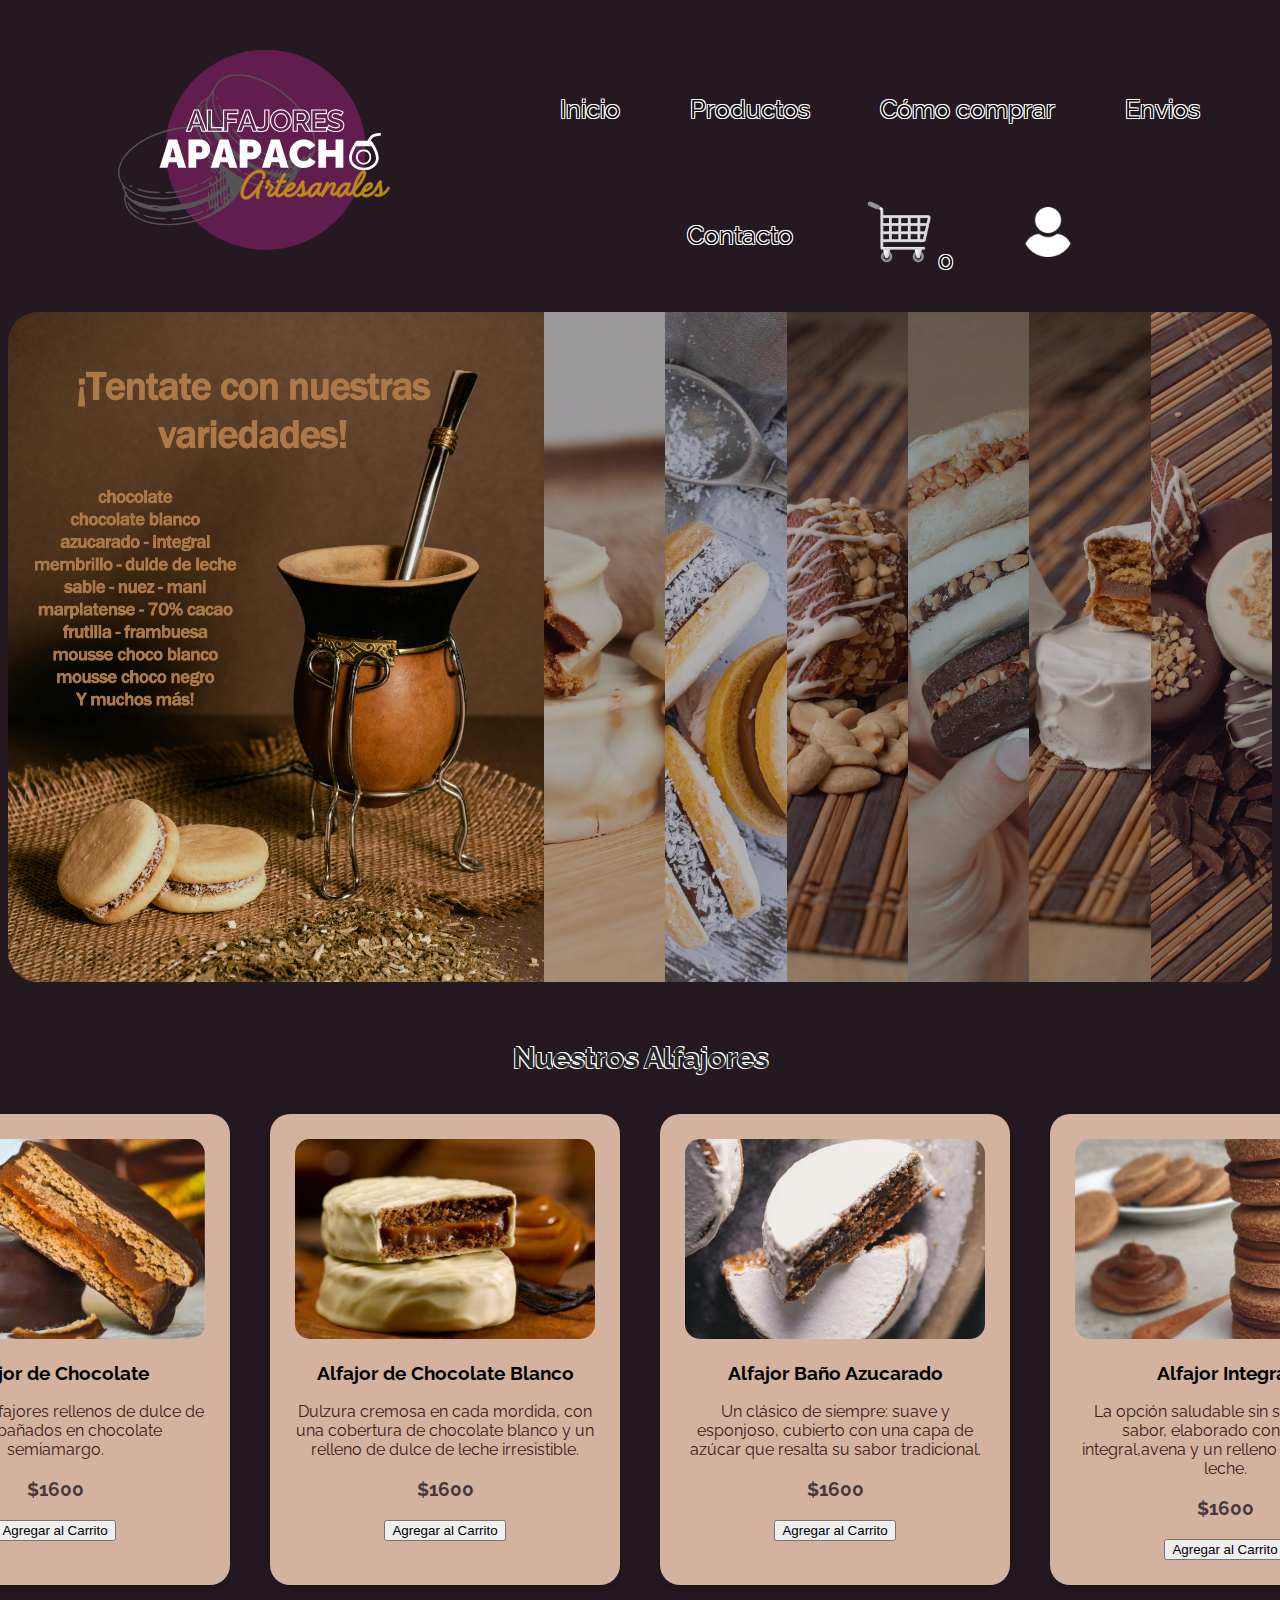
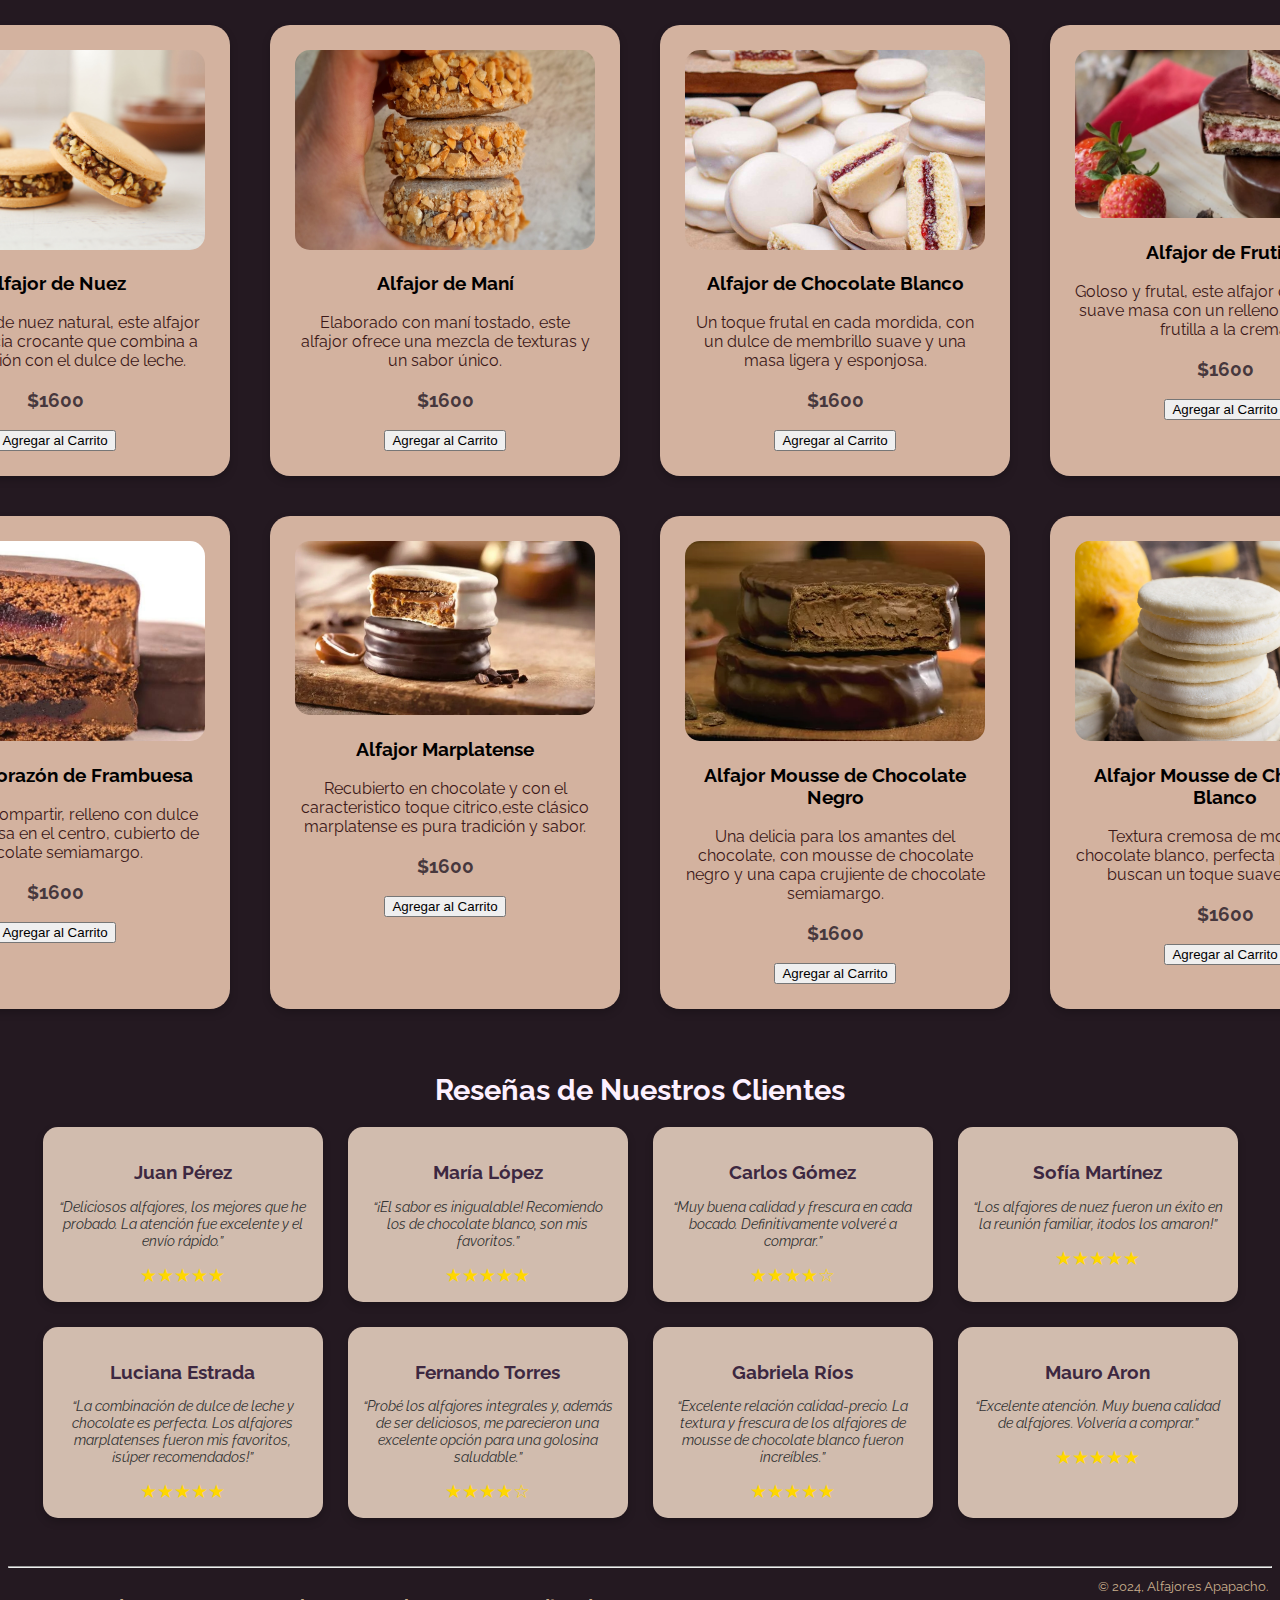
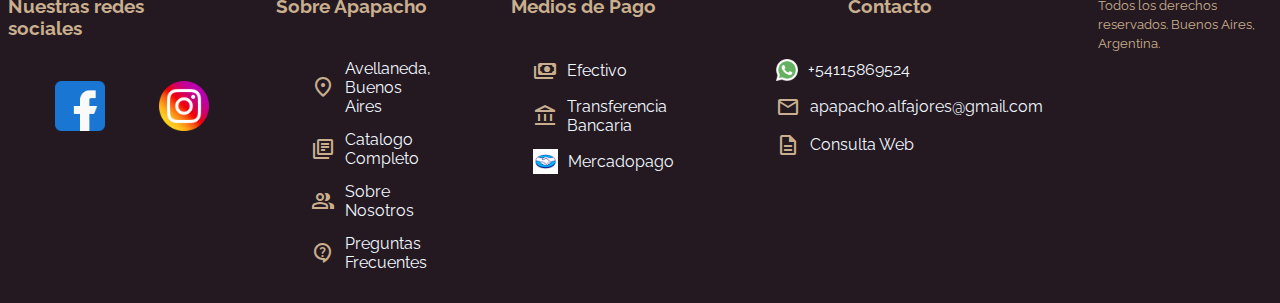
==== index.html @ 80bc8061 "Actualizacion" ====
<!DOCTYPE html>
<html lang="es">
<head>
    <meta charset="UTF-8">
    <meta name="viewport" content="width=device-width, initial-scale=1.0">
    <link rel="stylesheet" href="./CSS/style.css">
    <link rel="icon" type="image/x-icon" href="/img/apapachoIcon.png">
    <link href="https://fonts.googleapis.com/css2?family=Material+Symbols+Outlined" rel="stylesheet" />    <title>Alfajores Apapacho</title>
</head>
<body>

    <header class="header">
        <a class="logo" href="#"><img src="./img/apapacho.svg" alt=""> </a>
        <div class="menu_container">
            <nav class="navbar">
                <ul class="menu_navbar">
                    <li><a href="./index.html">Inicio</a></li>
                    <li><a href="./Productos.html">Productos</a></li>
                    <li><a href="./ComoComprar.html">Cómo comprar</a></li>
                    <li><a href="./Envios.html">Envios</a></li>
                    <li><a href="./Contacto.html">Contacto</a></li>
                    <li><a class="carrito-img" href="./Carrito.html"><img src="./img/carrito-de-compras-de-diseno-a-cuadros.png" alt="Carrito de Compras"><span id="carrito-count">0</span></a></li>
                    <li><a  class="user-img" href="./Carrito.html"><img src="./img/usuario.png" alt="Inicie Sesion o Registrese"></a></li>  
                </ul>
            </nav>
        </div>

    </header>


    <section class="carrousel">
            <img src="./img/mate.jpg" alt="" class="static-img">
        <div class="carruselExpress">
            <img src="./img/carrusel/1.jpg" alt="" />
            <img src="./img/carrusel/3.jpg" alt="" />
            <img src="./img/carrusel/5.jpg" alt="" />
            <img src="./img/carrusel/2.webp" alt="" />
            <img src="./img/carrusel/4.jpg" alt="" />
            <img src="./img/carrusel/6.jpg" alt="" class="img-final"/>
          </div>

    </section>

    <section id="sectionalfajores">
        <h2 class="titulo-alfajores">Nuestros Alfajores</h2>
        <div class="alfa-container">
          <div class="alfa-card">
            <img src="img/alfajores/negro.jpg" alt="Alfajor de chocolate" class="alfa-img">
            <h3 class="alfa-nombre">Alfajor de Chocolate</h3>
            <p class="alfa-description">Deliciosos alfajores rellenos de dulce de leche, bañados en chocolate semiamargo.</p>
            <p class="alfa-precio">$1600</p>
            <button data-id="1" class="agregar-carrito">Agregar al Carrito</button>
          </div>
          <div class="alfa-card">
            <img src="img/alfajores/chocoblanco.jpg" alt="Alfajor de chocolate blanco" class="alfa-img">
            <h3 class="alfa-nombre">Alfajor de Chocolate Blanco</h3>
            <p class="alfa-description">Dulzura cremosa en cada mordida, con una cobertura de chocolate blanco y un relleno de dulce de leche irresistible.</p>
            <p class="alfa-precio">$1600</p>
            <button data-id="2"class="agregar-carrito">Agregar al Carrito</button>
          </div>
          <div class="alfa-card">
            <img src="img/alfajores/azucarado.webp" alt="Alfajor azucarado" class="alfa-img">
            <h3 class="alfa-nombre">Alfajor Baño Azucarado</h3>
            <p class="alfa-description">Un clásico de siempre: suave y esponjoso, cubierto con una capa de azúcar que resalta su sabor tradicional.</p>
            <p class="alfa-precio">$1600</p>
            <button class="agregar-carrito" data-id="3">Agregar al Carrito</button>
          </div>
          <div class="alfa-card">
            <img src="img/alfajores/integral.jpg" alt="Alfajor integral" class="alfa-img">
            <h3 class="alfa-nombre">Alfajor Integral</h3>
            <p class="alfa-description">La opción saludable sin sacrificar el sabor, elaborado con harina integral,avena y un relleno de dulce de leche.</p>
            <p class="alfa-precio">$1600</p>
            <button class="agregar-carrito" data-id="4">Agregar al Carrito</button>
          </div>
          <div class="alfa-card">
            <img src="img/alfajores/nuez.jpg" alt="Alfajor de Nuez" class="alfa-img">
            <h3 class="alfa-nombre">Alfajor de Nuez</h3>
            <p class="alfa-description">Con trozos de nuez natural, este alfajor es una delicia crocante que combina a la perfección con el dulce de leche.</p>
            <p class="alfa-precio">$1600</p>
            <button class="agregar-carrito" data-id="5">Agregar al Carrito</button>
          </div>
          <div class="alfa-card">
            <img src="img/alfajores/mani.jpg" alt="Alfajor de Maní" class="alfa-img">
            <h3 class="alfa-nombre">Alfajor de Maní</h3>
            <p class="alfa-description">Elaborado con maní tostado, este alfajor ofrece una mezcla de texturas y un sabor único.</p>
            <p class="alfa-precio">$1600</p>
            <button class="agregar-carrito" data-id="6">Agregar al Carrito</button>
          </div>
          <div class="alfa-card">
            <img src="img/alfajores/membrillo.jpg" alt="Alfajor de membrillo" class="alfa-img">
            <h3 class="alfa-nombre">Alfajor de Chocolate Blanco</h3>
            <p class="alfa-description">Un toque frutal en cada mordida, con un dulce de membrillo suave y una masa ligera y esponjosa.</p>
            <p class="alfa-precio">$1600</p>
            <button class="agregar-carrito" data-id="7">Agregar al Carrito</button>
          </div>
          <div class="alfa-card">
            <img src="img/alfajores/frutilla.webp" alt="Alfajor de Frutilla" class="alfa-img">
            <h3 class="alfa-nombre">Alfajor de Frutilla</h3>
            <p class="alfa-description">Goloso y frutal, este alfajor combina una suave masa con un relleno de dulce de frutilla a la crema.</p>
            <p class="alfa-precio">$1600</p>
            <button class="agregar-carrito" data-id="8">Agregar al Carrito</button>
          </div>
          <div class="alfa-card">
            <img src="img/alfajores/frambuesa.jpg" alt="Alfajor de frambuesa" class="alfa-img">
            <h3 class="alfa-nombre">Alfajor Corazón de Frambuesa</h3>
            <p class="alfa-description">Ideal para compartir, relleno con dulce de frambuesa en el centro, cubierto de chocolate semiamargo.</p>
            <p class="alfa-precio">$1600</p>
            <button class="agregar-carrito" data-id="9">Agregar al Carrito</button>
          </div>
          <div class="alfa-card">
            <img src="img/alfajores/marplatense.webp" alt="Alfajor marplatense" class="alfa-img">
            <h3 class="alfa-nombre">Alfajor Marplatense</h3>
            <p class="alfa-description">Recubierto en chocolate y con el caracteristico toque citrico,este clásico marplatense es pura tradición y sabor.</p>
            <p class="alfa-precio">$1600</p>
            <button class="agregar-carrito" data-id="10">Agregar al Carrito</button>
          </div>
          <div class="alfa-card">
            <img src="img/alfajores/moussechoco.webp" alt="Alfajor de Mousse de Chocolate Negro" class="alfa-img">
            <h3 class="alfa-nombre">Alfajor Mousse de Chocolate Negro</h3>
            <p class="alfa-description">Una delicia para los amantes del chocolate, con mousse de chocolate negro y una capa crujiente de chocolate semiamargo.</p>
            <p class="alfa-precio">$1600</p>
            <button class="agregar-carrito" data-id="11">Agregar al Carrito</button>
          </div>
          <div class="alfa-card">
            <img src="img/alfajores/moussechocoB.jpg" alt="Alfajor de Mousse de Chocolate Blanco" class="alfa-img">
            <h3 class="alfa-nombre">Alfajor Mousse de Chocolate Blanco</h3>
            <p class="alfa-description">Textura cremosa de mousse de chocolate blanco, perfecta para quienes buscan un toque suave y dulce.</p>
            <p class="alfa-precio">$1600</p>
            <button class="agregar-carrito" data-id="12">Agregar al Carrito</button>
          </div>
        </div>
        
    </section>

    <section id="resenas">
        <h2>Reseñas de Nuestros Clientes</h2>
        <div class="resenas-grid">
          <div class="resenas-card">
            <h3>Juan Pérez</h3>
            <p>“Deliciosos alfajores, los mejores que he probado. La atención fue excelente y el envío rápido.”</p>
            <div class="rating">★★★★★</div>
          </div>
          <div class="resenas-card">
            <h3>María López</h3>
            <p>“¡El sabor es inigualable! Recomiendo los de chocolate blanco, son mis favoritos.”</p>
            <div class="rating">★★★★★</div>
          </div>
          <div class="resenas-card">
            <h3>Carlos Gómez</h3>
            <p>“Muy buena calidad y frescura en cada bocado. Definitivamente volveré a comprar.”</p>
            <div class="rating">★★★★☆</div>
          </div>
          <div class="resenas-card">
            <h3>Sofía Martínez</h3>
            <p>“Los alfajores de nuez fueron un éxito en la reunión familiar, ¡todos los amaron!”</p>
            <div class="rating">★★★★★</div>
          </div>
          <div class="resenas-card">
            <h3>Luciana Estrada</h3>
            <p>“La combinación de dulce de leche y chocolate es perfecta. Los alfajores marplatenses fueron mis favoritos, ¡súper recomendados!”</p>
            <div class="rating">★★★★★</div>
          </div>
          <div class="resenas-card">
            <h3>Fernando Torres</h3>
            <p>“Probé los alfajores integrales y, además de ser deliciosos, me parecieron una excelente opción para una golosina saludable.”</p>
            <div class="rating">★★★★☆</div>
          </div>
          <div class="resenas-card">
            <h3>Gabriela Ríos</h3>
            <p>“Excelente relación calidad-precio. La textura y frescura de los alfajores de mousse de chocolate blanco fueron increíbles.”</p>
            <div class="rating">★★★★★</div>
          </div>
          <div class="resenas-card">
            <h3>Mauro Aron</h3>
            <p>“Excelente atención. Muy buena calidad de alfajores. Volvería a comprar.”</p>
            <div class="rating">★★★★★</div>
          </div>
        </div>

    </section>

   

    <hr>

    <footer class="footer">
        <div class="social_footer">
        <h3>Nuestras redes sociales</h3>
        <ul>
          <li><a href="https://www.facebook.com/" target="_blank"><img src="img/footer/facebook.png" alt="Facebook"></a></li>
          <li><a href="https://www.instagram.com/" target="_blank"><img src="img/footer/social.png" alt="Instagram"></a></li>
        </ul>
    </div>
    
    <div class="info_footer">
        <h3>Sobre Apapacho</h3>
        <ul>
            <li><span class="material-symbols-outlined">
                location_on
                </span><a href="#">Avellaneda, Buenos Aires</a></li>
            <li><span class="material-symbols-outlined">
                library_books
                </span><a href="#">Catalogo Completo</a></li>
            <li><span class="material-symbols-outlined">
                group
                </span><a href="#">Sobre Nosotros</a></li>
            <li><span class="material-symbols-outlined">
                contact_support
                </span><a href="#">Preguntas Frecuentes</a></li>
          </ul>
    </div>
        
    <div class="pagos_footer">
        <h3>Medios de Pago</h3>
        <ul>
            <li><span class="material-symbols-outlined">
                payments
                </span><a href="#">Efectivo</a></li>
            <li><span class="material-symbols-outlined">
                account_balance
                </span><a href="#">Transferencia Bancaria</a></li>
            <li><img src="./img/footer/MP.webp" alt=""><a href="#">Mercadopago</a></li>
          </ul>
    </div>
    <div class="contacto_footer">
        <h3>Contacto</h3>
        <ul>
            <li><img src="./img/footer/whatsapp.png" alt=""><a href="#">+54115869524</a></li>
            <li><span class="material-symbols-outlined">
                mail
                </span><a href="#">apapacho.alfajores@gmail.com</a></li>
            <li><span class="material-symbols-outlined">
                description
                </span><a href="#">Consulta Web</a></li>
          </ul>
    </div>
    <div>
        <small>© 2024, Alfajores Apapacho. Todos los derechos reservados. Buenos Aires, Argentina.</small>
    </div>

    </footer>
    <script src="js/carrito.js"></script>

    <script>
      // Obtiene los botones "Agregar al Carrito"
      const botonesAgregarCarrito = document.querySelectorAll('.agregar-carrito');
  
      botonesAgregarCarrito.forEach(boton => {
          boton.addEventListener('click', (evento) => {
              // Obtener el ID del producto (usando el data-id del botón)
              const idProducto = evento.target.getAttribute('data-id');
              const nombreProducto = evento.target.closest('.alfa-card').querySelector('.alfa-nombre').textContent;
              const precioProducto = evento.target.closest('.alfa-card').querySelector('.alfa-precio').textContent;
  
              // Crear el objeto del producto
              const producto = {
                  id: idProducto,
                  nombre: nombreProducto,
                  precio: precioProducto
              };
  
              // Obtener el carrito del localStorage (si existe)
              let carrito = JSON.parse(localStorage.getItem('carrito')) || [];
  
              // Verificar si el producto ya está en el carrito
              const productoExistente = carrito.find(item => item.id === idProducto);
  
              if (productoExistente) {
                  // Si ya está, solo aumentamos la cantidad
                  productoExistente.cantidad += 1;
              } else {
                  // Si no está, agregamos el producto al carrito
                  producto.cantidad = 1;
                  carrito.push(producto);
              }
  
              // Guardamos el carrito actualizado en el localStorage
              localStorage.setItem('carrito', JSON.stringify(carrito));
  
              // Puedes mostrar un mensaje de confirmación si lo deseas
              alert('Producto agregado al carrito');
          });
      });
  </script>


</body>
</html>
---- CSS/style.css ----
@import url("https://fonts.googleapis.com/css2?family=Raleway:ital,wght@0,100..900;1,100..900&display=swap");

* {
  text-decoration: none; /*elimina el subrayado en los elementos de las listas*/
  list-style-type: none; /*elimina los puntitos de la lista*/
}

body {
  padding: 20px, 40px, 20px, 40px;
  font-family: "Raleway", sans-serif;
  background-color: rgb(36, 25, 33);
}

/**********************************************/
/*********************ESTILOS HEADER***************/
.header {
  display: inline-flex;
  flex-direction: row;
}
.header div nav ul {
  justify-content: center; /* Espacio igual entre los elementos del header */
  align-items: center;
  display: flex;
  gap: 70px;
  padding-top: 70px;
  padding-left: 80px;
  flex-wrap: wrap;
}

.header div nav ul li {
  list-style-type: none; /*elimina los puntitos de la lista*/
}
.header div nav ul li a {
  color: black;
  font-size: 25px;
  text-decoration: none; /* Elimina el subrayado */
  text-shadow: 1px 1px 0 white,
    /* 2px a la derecha, 2px hacia abajo, sin difuminado, color blanco */ -1px -1px
      0 white,
    /* 2px a la izquierda, 2px hacia arriba, sin difuminado, color blanco */ 1px -1px
      0 white,
    /* 2px a la derecha, 2px hacia arriba, sin difuminado, color blanco */ -1px 1px
      0 white; /* 2px a la izquierda, 2px hacia abajo, sin difuminado, color blanco */
}

.carrito-img img {
  /*icono de carrito de compras*/
  width: 75px;
}

.user-img img {
  width: 50px;
}

.logo img {
  width: 300px;
  padding-left: 100px;
}

.carrousel {
  display: flex;
  justify-content: center;
  align-items: center;
}

/**********************************************/
/*********CARRUSEL DE IMAGENES PRINCIPAL*************/
.static-img {
  width: 536px; /* Para controlar el ancho de la imagen*/
  border-radius: 30px 0px 0px 30px;
}

.carruselExpress {
  /* carrusel de imagenes de alfajores*/
  display: flex;
  width: 1000px;
  height: 670px;
}

.carruselExpress img {
  width: 0;
  flex-grow: 1;
  object-fit: cover;
  opacity: 0.7;
  transition: 0.8s ease;
}
.img-final{
  border-radius: 0px 30px 30px 0px;
}
.carruselExpress img:hover {
  /*cuando se apoya con el curso encima*/
  cursor: crosshair;
  width: 300px;
  opacity: 1;
  filter: contrast(110%);
}

/**********************************************/
/***********ESTILOS SECCION ALFAJORES***************/
#sectionalfajores {
  display: flex;
  flex-direction: column;
  align-items: center; /* Centra verticalmente */
  justify-content: center; /* Centra horizontalmente */
}
.alfa-container {
  display: flex;
  flex-wrap: wrap;
  width: 1800px;
  gap: 40px;
  justify-content: center; /* Centra las tarjetas */
}
.alfa-card {
  background-color: rgb(211, 178, 159);
  border-radius: 20px;
  width: 300px; /* Tamaño de las tarjetas */
  box-shadow: 0 4px 8px rgba(0, 0, 0, 0.2);
  overflow: hidden;
  text-align: center;
  padding: 25px;
}
.alfa-img {
  width: 100%; /* Asegura que la imagen ocupe todo el ancho del contenedor */
  height: auto; /* Mantiene la relación de aspecto original */
  object-fit: cover; /* Asegura que la imagen se recorte si es necesario */
  border-radius: 15px; /* Opcional: redondea las esquinas de la imagen */
  max-height: 200px; /* Altura máxima de las imágenes */
}

.titulo-alfajores {
  font-size: 1.8rem;
  padding: 35px 0px 15px 0px;
  color: #000000dc;
  text-shadow: 1px 1px 0 rgba(255, 255, 255, 0.322),
    /* 2px a la derecha, 2px hacia abajo, sin difuminado, color blanco */ 1px -1px
      0 white,
    /* 2px a la izquierda, 2px hacia arriba, sin difuminado, color blanco */ 1px -1px
      0 white,
    /* 2px a la derecha, 2px hacia arriba, sin difuminado, color blanco */ -1px 1px
      0 white; /* 2px a la izquierda, 2px hacia abajo, sin difuminado, color blanco */
  text-align: center;
}

.alfa-description {
  font-size: 1rem;
  color: #3b1818;
  margin: 10px 0;
}

.alfa-precio {
  font-size: 1.2rem;
  color: #47383d;
  font-weight: bold;
}

/**********************************************/
/*******ESTILOS DE SECCION RESEÑAS************/


#resenas {
  padding: 40px 20px;
  text-align: center;
  border-radius: 30px;
}

#resenas h2 {
  font-size: 1.8rem;
  color: #fdf0ff;
  margin-bottom: 20px;
}

/* Grid para las tarjetas de reseñas */
.resenas-grid {
  display: grid;
  grid-template-columns: auto auto auto auto;
  gap: 25px;
  justify-content: center;
}

/* Estilos para cada tarjeta de reseña */
.resenas-card {
  background-color: #e9d3c1e0;
  border-radius: 15px;
  padding: 15px;
  width: 250px;
  box-shadow: 0 4px 8px rgba(0, 0, 0, 0.2);
  transition: transform 0.3s ease;
}

.resenas-card:hover {
  transform: scale(1.05);
}

.resenas-card h3 {
  color: #3d2841;
  font-size: 1.2rem;
  margin-bottom: 10px;
}

.resenas-card p {
  font-size: 0.9rem;
  color: #333;
  margin-bottom: 15px;
  font-style: italic;
}

/* Estilos para la calificación en estrellas */
.rating {
  font-size: 1.2rem;
  color: gold;
}


/***********************************************/
/**************ESTILOS DEL FOOTER**************/
.footer {
  color: rgb(201, 175, 142);
  display: flex;
  justify-content: center; /* Centra horizontalmente */
  align-content: space-between;
  gap: 3em;
}
.social_footer ul {
  display: flex;
  gap: 40px;
}
.social_footer img {
  width: 50px;
}

.contacto_footer img {
  width: 22px;
}
.pagos_footer img {
  width: 25px;
}
footer ul li {
  display: flex; /* Aplica Flexbox para alinear el icono y el texto en línea */
  align-items: center;
  gap: 10px;
  padding: 7px;
}
footer ul li a {
  color: aliceblue;
}
.social_footer,
.contacto_footer,
.pagos_footer,
.info_footer {
  display: flex; /* Aplica Flexbox para alinear el icono y el texto en línea */
  flex-direction: column;
  align-items: center;
}
small {
  margin-top: auto;
}

#carrito-section{
  background-color: rgb(255, 255, 255);
}

/**************AREA RESPONSIVE*****************/
/***********MEDIA QUERIES*********************/

/* Media query para tablets (pantallas medianas) */
@media (max-width: 1024px) {
  .alfa-container {
    width: 100%; /* Se adapta al ancho de pantalla */
    gap: 20px;
  }
  
  .alfa-card {
    width: 45%; /* Ajusta el tamaño de las tarjetas para que ocupen la mitad del ancho */
  }

  .resenas-grid {
    grid-template-columns: auto auto; /* Cambia de 4 a 2 columnas */
  }
}

/* Media query para teléfonos o tablets (pantallas pequeñas) */
@media (max-width: 768px) {
  .header div nav ul {
    flex-direction: column; /* Cambia el menú de horizontal a vertical */
    gap: 20px;
  }

  .alfa-container {
    flex-direction: column;
    width: 100%; /* Se adapta al ancho de pantalla */
  }
  
  .alfa-card {
    width: 80%; /* Cada tarjeta ocupa casi el ancho completo */
  }

  .resenas-grid {
    grid-template-columns: auto; /* Cambia de 2 columnas a 1 */
  }

  .footer {
    flex-direction: column;
    align-items: center; /* Centra los elementos en dispositivos móviles */
    gap: 1.5em;
  }
}
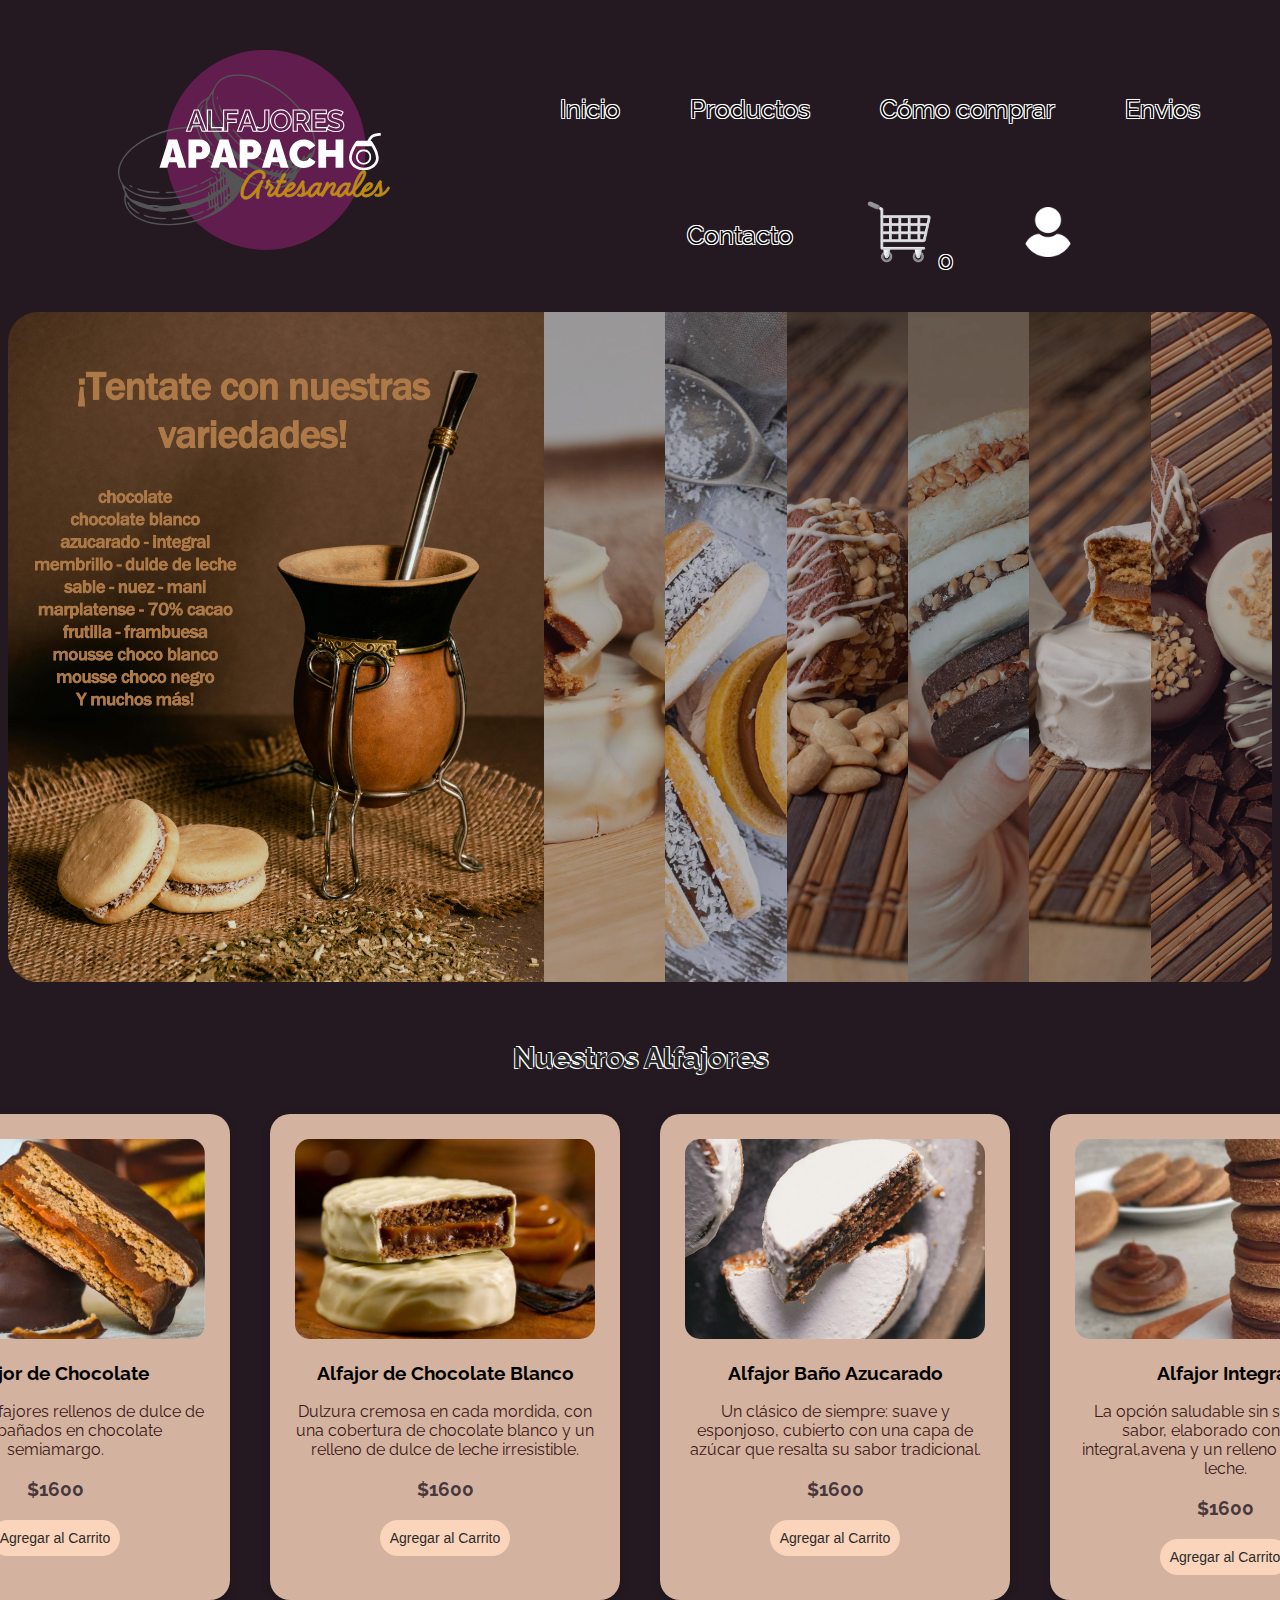
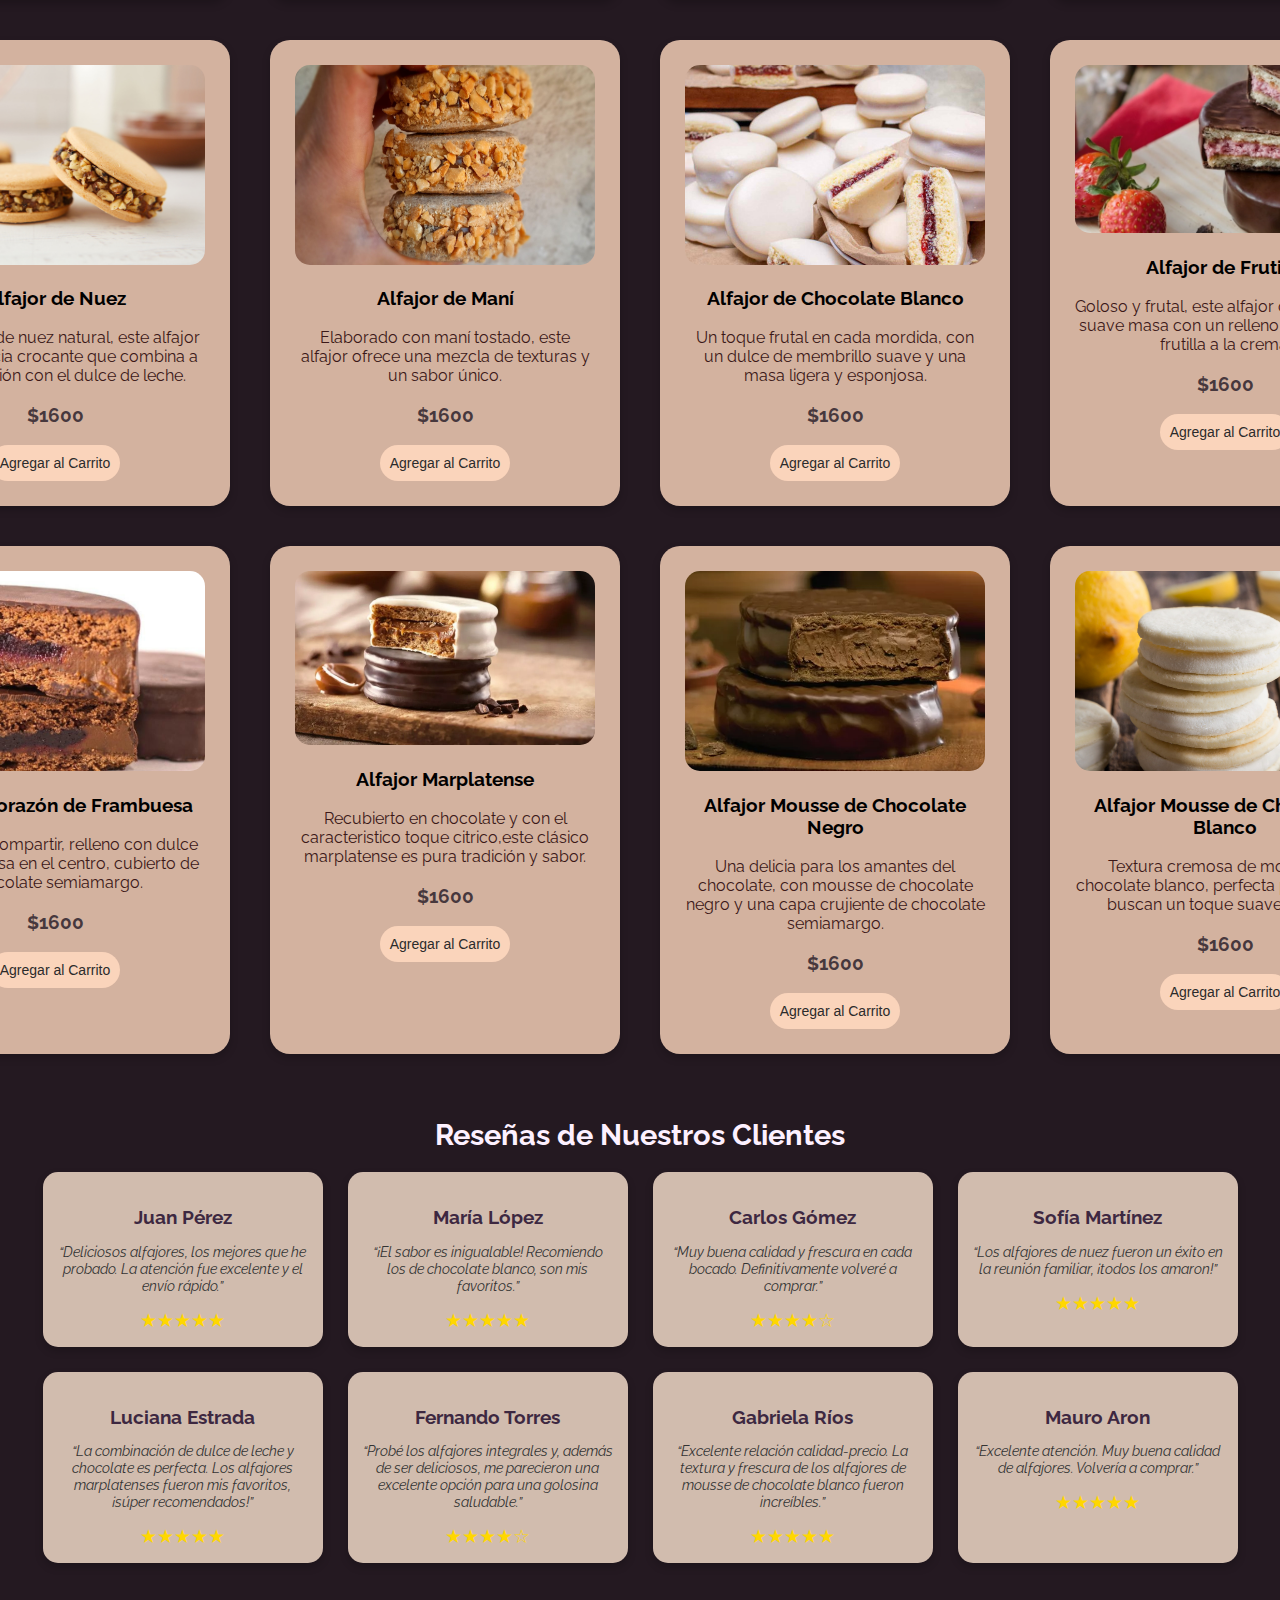
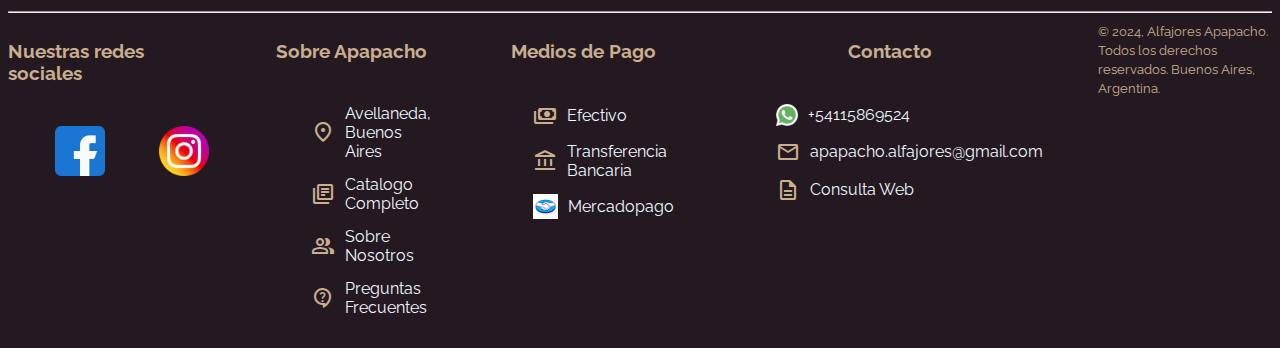
==== commit 692dd77a: "Actualizacion - Carrito.js e Index.js" ====
--- a/index.html
+++ b/index.html
@@ -239,49 +239,10 @@
     </div>
 
     </footer>
+    
     <script src="js/carrito.js"></script>
-
-    <script>
-      // Obtiene los botones "Agregar al Carrito"
-      const botonesAgregarCarrito = document.querySelectorAll('.agregar-carrito');
+    <script src="js/index.js"></script>
   
-      botonesAgregarCarrito.forEach(boton => {
-          boton.addEventListener('click', (evento) => {
-              // Obtener el ID del producto (usando el data-id del botón)
-              const idProducto = evento.target.getAttribute('data-id');
-              const nombreProducto = evento.target.closest('.alfa-card').querySelector('.alfa-nombre').textContent;
-              const precioProducto = evento.target.closest('.alfa-card').querySelector('.alfa-precio').textContent;
-  
-              // Crear el objeto del producto
-              const producto = {
-                  id: idProducto,
-                  nombre: nombreProducto,
-                  precio: precioProducto
-              };
-  
-              // Obtener el carrito del localStorage (si existe)
-              let carrito = JSON.parse(localStorage.getItem('carrito')) || [];
-  
-              // Verificar si el producto ya está en el carrito
-              const productoExistente = carrito.find(item => item.id === idProducto);
-  
-              if (productoExistente) {
-                  // Si ya está, solo aumentamos la cantidad
-                  productoExistente.cantidad += 1;
-              } else {
-                  // Si no está, agregamos el producto al carrito
-                  producto.cantidad = 1;
-                  carrito.push(producto);
-              }
-  
-              // Guardamos el carrito actualizado en el localStorage
-              localStorage.setItem('carrito', JSON.stringify(carrito));
-  
-              // Puedes mostrar un mensaje de confirmación si lo deseas
-              alert('Producto agregado al carrito');
-          });
-      });
-  </script>
 
 
 </body>
--- a/CSS/style.css
+++ b/CSS/style.css
@@ -125,6 +125,19 @@
   object-fit: cover; /* Asegura que la imagen se recorte si es necesario */
   border-radius: 15px; /* Opcional: redondea las esquinas de la imagen */
   max-height: 200px; /* Altura máxima de las imágenes */
+}
+.alfa-card button{
+  background-color: #fad4bb; /* Color de fondo */
+  color: rgb(43, 43, 43); /* Color del texto */
+  font-size: 14px; /* Tamaño del texto */
+  padding: 10px 10px; /* Espaciado interno */
+  border: none; /* Sin borde */
+  border-radius: 20px; /* Bordes redondeados */
+  cursor: pointer; /* Cambia el cursor al pasar sobre el botón */
+  transition: background-color 0.3s ease; /* Suaviza el cambio de color */
+}
+.alfa-card button:hover {
+  background-color: #eea676; /* Color al pasar el mouse */
 }
 
 .titulo-alfajores {
@@ -255,8 +268,56 @@
   margin-top: auto;
 }
 
-#carrito-section{
-  background-color: rgb(255, 255, 255);
+#carrito-section {
+  background-color: rgba(255, 255, 255, 0.185);
+  font-size: 20px;
+  font-family: Cambria, Cochin, Georgia, Times, 'Times New Roman', serif;
+  color: #fabbce;
+  text-align: center; /* Centra el texto dentro del contenedor */
+  padding: 10px; /* Agrega espacio alrededor del contenido */
+  margin: 0 auto; /* Centra horizontalmente si se usa con un ancho definido */
+  width: 60%; /* Ajusta el ancho del contenedor */
+  border-radius: 10px; /* Bordes redondeados */
+  box-shadow: 0 4px 8px rgba(0, 0, 0, 0.2); /* Agrega sombra al contenedor */
+}
+
+#carrito {
+  margin: 20px auto; /* Centra el div del carrito */
+  padding: 10px;
+  border: 2px solid #fabbce; /* Agrega un borde al contenedor del carrito */
+  border-radius: 8px;
+  background-color: rgba(255, 255, 255, 0.5); /* Fondo semitransparente */
+  display: inline-block; /* Ajusta el ancho al contenido */
+}
+
+#lista-carrito {
+  padding: 15px;
+  margin: 0;
+}
+#lista-carrito li {
+  display: flex;
+  align-items: center;
+  margin-bottom: 10px; /* Espacio entre los elementos */
+  padding: 15px; /* Espaciado interno */
+  border: 1px solid #fabbce; /* Borde alrededor de cada elemento */
+  border-radius: 5px; /* Bordes redondeados */
+  background-color: rgba(255, 255, 255, 0.8); /* Fondo más claro */
+  box-shadow: 0 2px 4px rgba(0, 0, 0, 0.1); /* Sombra sutil */
+}
+
+#carrito button {
+  background-color: #fabbce; /* Color de fondo */
+  color: white; /* Color del texto */
+  font-size: 14px; /* Tamaño del texto */
+  padding: 10px 10px; /* Espaciado interno */
+  border: none; /* Sin borde */
+  border-radius: 5px; /* Bordes redondeados */
+  cursor: pointer; /* Cambia el cursor al pasar sobre el botón */
+  transition: background-color 0.3s ease; /* Suaviza el cambio de color */
+}
+
+#carrito button:hover {
+  background-color: #fa9ab6; /* Color al pasar el mouse */
 }
 
 /**************AREA RESPONSIVE*****************/
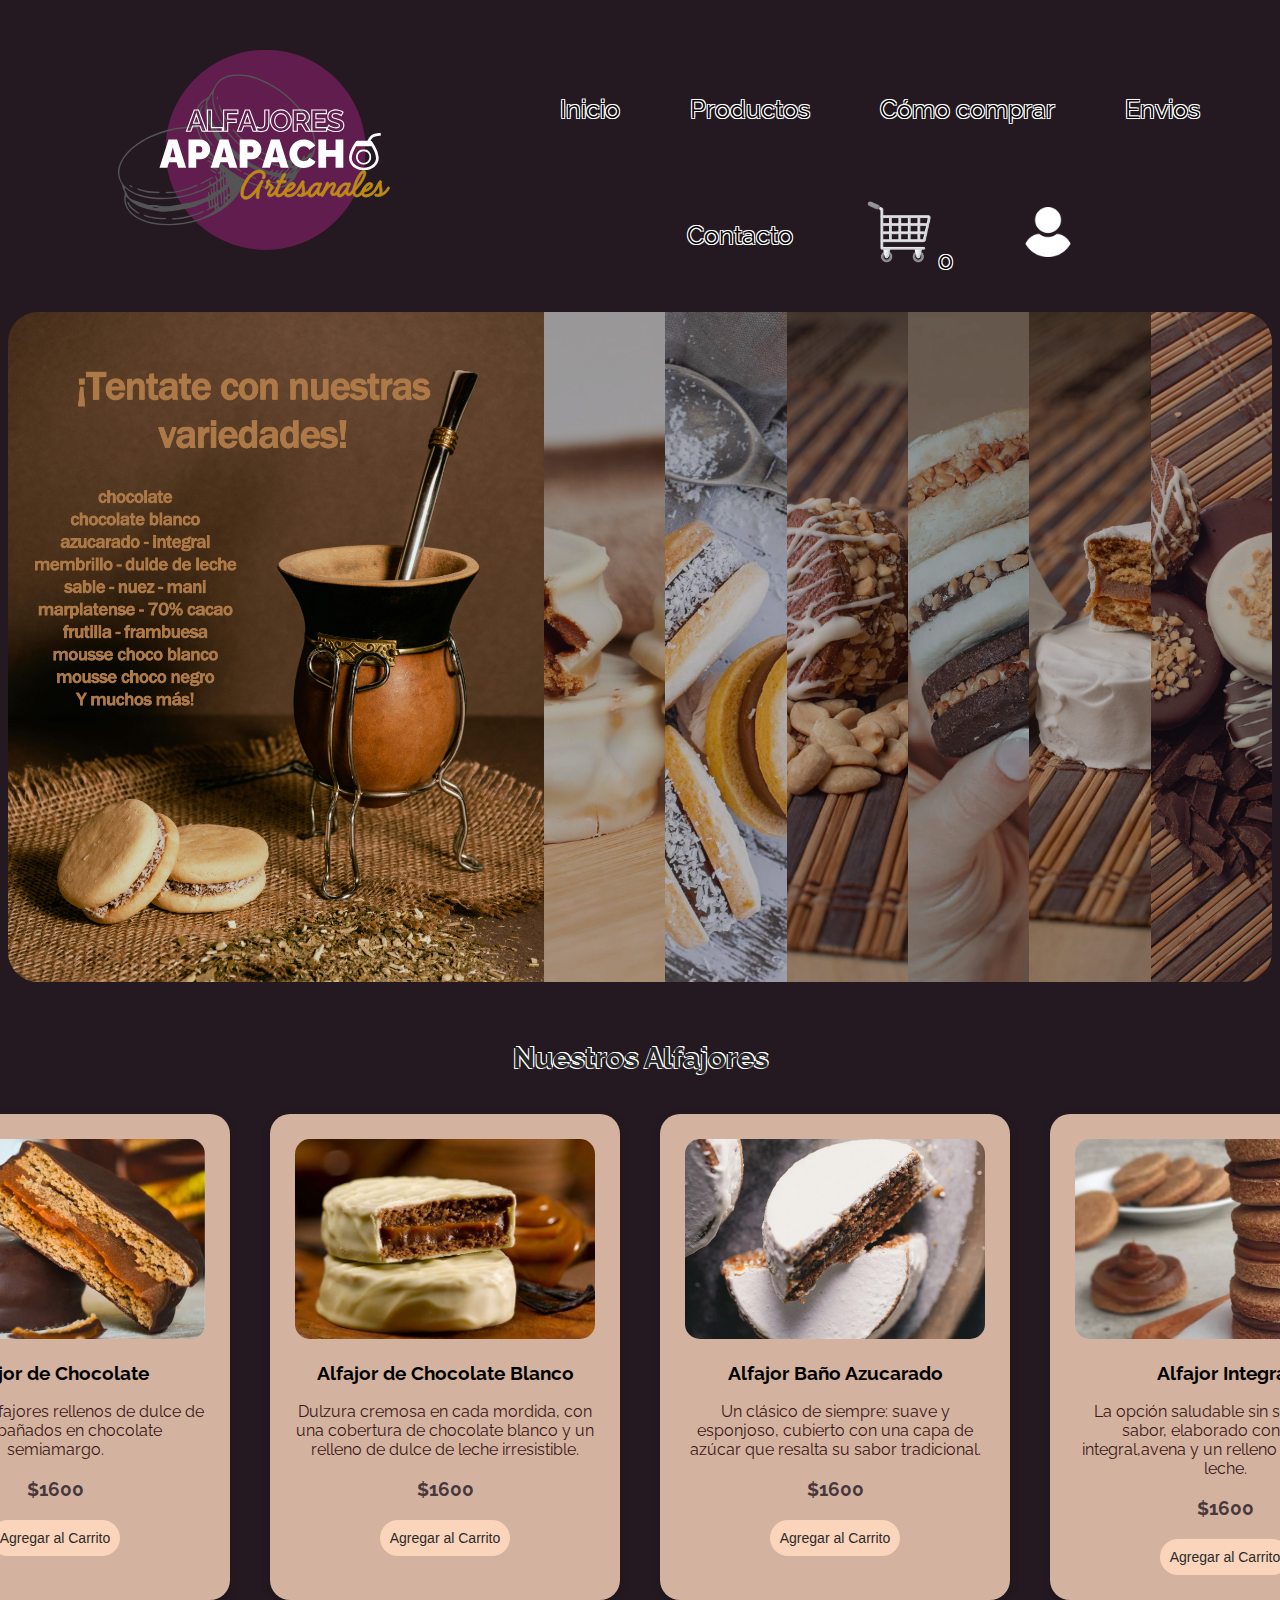
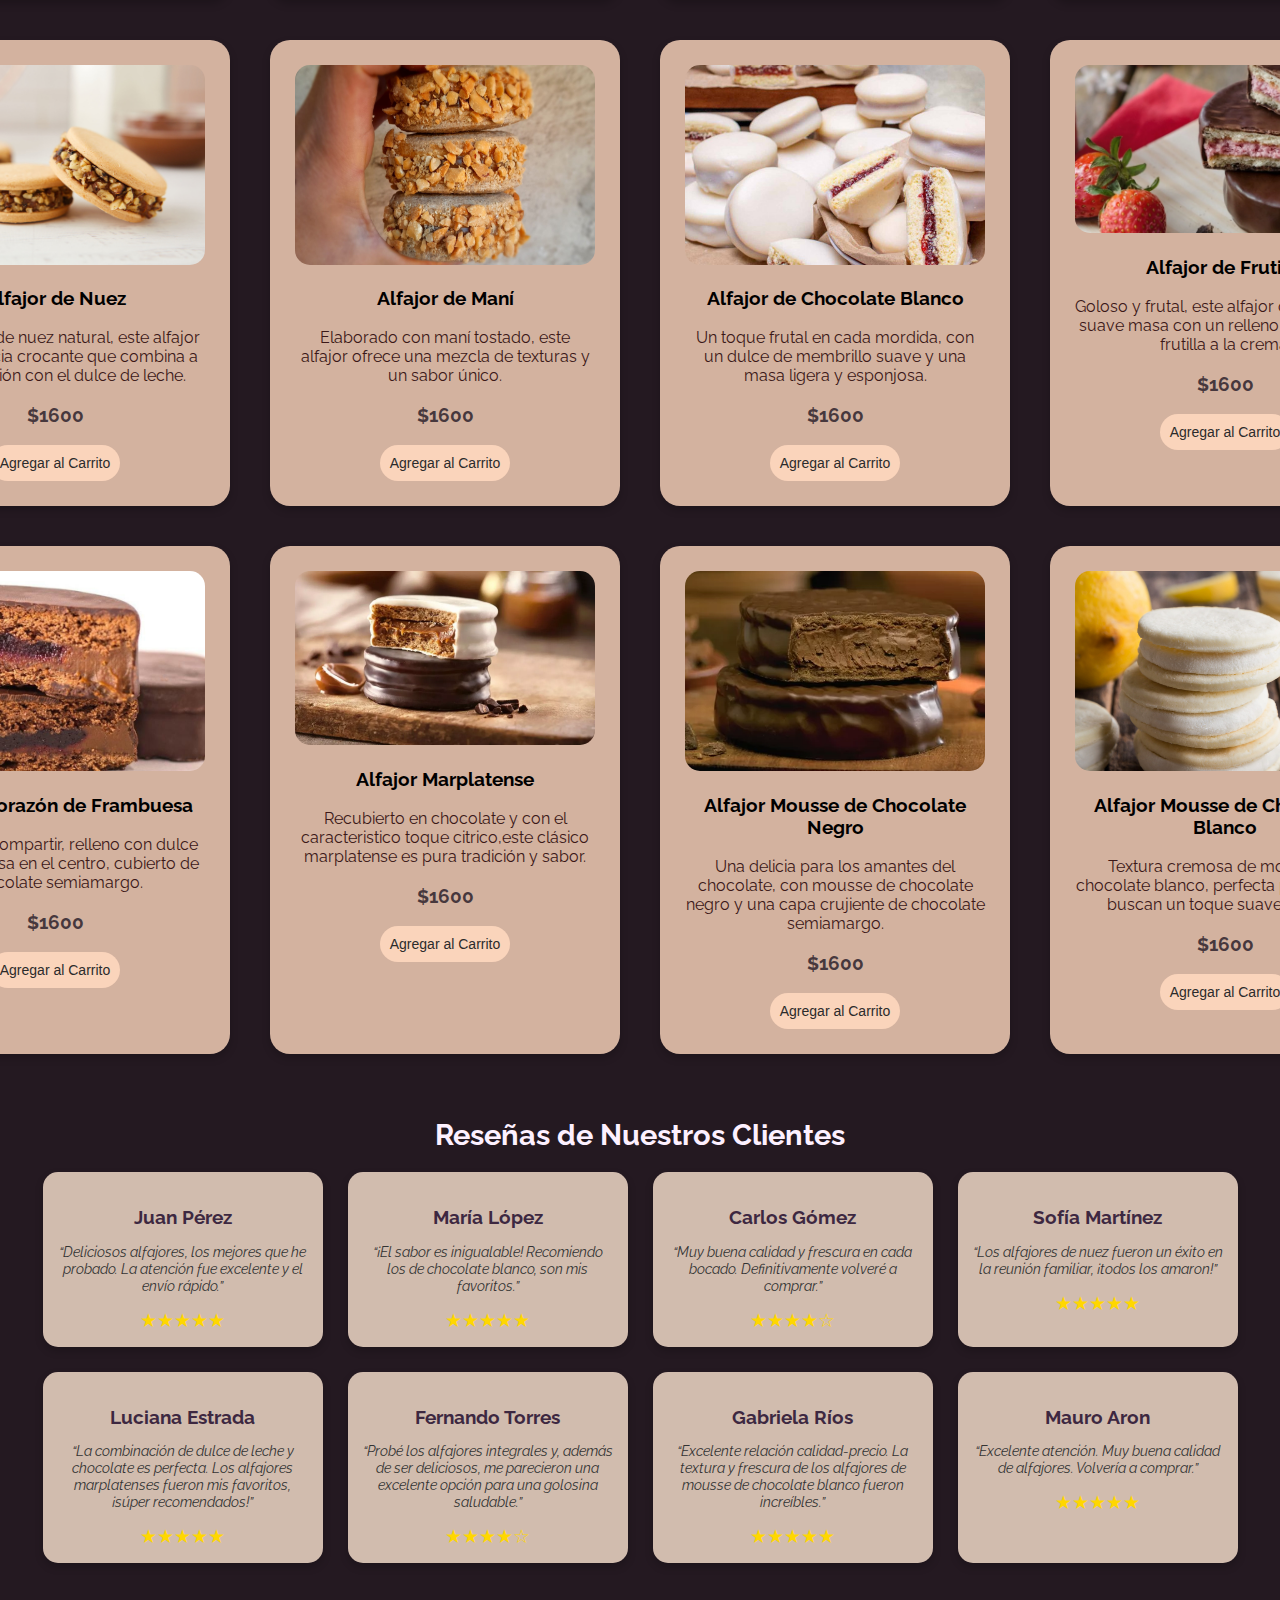
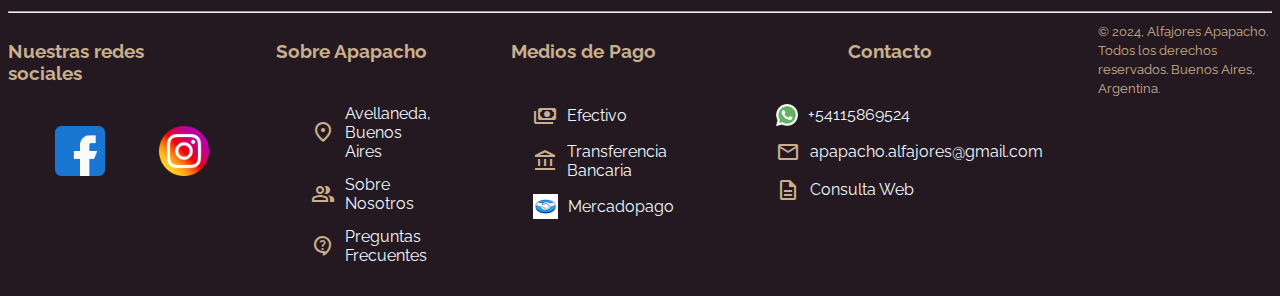
==== commit abd8168f: "actualizacion" ====
--- a/index.html
+++ b/index.html
@@ -4,8 +4,10 @@
     <meta charset="UTF-8">
     <meta name="viewport" content="width=device-width, initial-scale=1.0">
     <link rel="stylesheet" href="./CSS/style.css">
+    <link rel="stylesheet" href="./CSS/login.css">
     <link rel="icon" type="image/x-icon" href="/img/apapachoIcon.png">
-    <link href="https://fonts.googleapis.com/css2?family=Material+Symbols+Outlined" rel="stylesheet" />    <title>Alfajores Apapacho</title>
+    <title>Alfajores Apapacho</title>
+    <link href="https://fonts.googleapis.com/css2?family=Material+Symbols+Outlined" rel="stylesheet" />
 </head>
 <body>
 
@@ -20,7 +22,7 @@
                     <li><a href="./Envios.html">Envios</a></li>
                     <li><a href="./Contacto.html">Contacto</a></li>
                     <li><a class="carrito-img" href="./Carrito.html"><img src="./img/carrito-de-compras-de-diseno-a-cuadros.png" alt="Carrito de Compras"><span id="carrito-count">0</span></a></li>
-                    <li><a  class="user-img" href="./Carrito.html"><img src="./img/usuario.png" alt="Inicie Sesion o Registrese"></a></li>  
+                    <li><a class="user-img" id="abrir-login" href="#" ><img src="./img/usuario.png" alt="Inicie Sesion o Registrese"></a></li>  
                 </ul>
             </nav>
         </div>
@@ -179,8 +181,6 @@
 
     </section>
 
-   
-
     <hr>
 
     <footer class="footer">
@@ -195,19 +195,16 @@
     <div class="info_footer">
         <h3>Sobre Apapacho</h3>
         <ul>
-            <li><span class="material-symbols-outlined">
-                location_on
-                </span><a href="#">Avellaneda, Buenos Aires</a></li>
-            <li><span class="material-symbols-outlined">
-                library_books
-                </span><a href="#">Catalogo Completo</a></li>
-            <li><span class="material-symbols-outlined">
-                group
-                </span><a href="#">Sobre Nosotros</a></li>
-            <li><span class="material-symbols-outlined">
-                contact_support
-                </span><a href="#">Preguntas Frecuentes</a></li>
-          </ul>
+          <li><span class="material-symbols-outlined">
+              location_on
+              </span><a href="https://maps.app.goo.gl/rw9aqNBndfTvrs4r9">Avellaneda, Buenos Aires</a></li>
+          <li><span class="material-symbols-outlined">
+              group
+              </span><a href="Productos.html">Sobre Nosotros</a></li>
+          <li><span class="material-symbols-outlined">
+              contact_support
+              </span><a href="ComoComprar.html">Preguntas Frecuentes</a></li>
+        </ul>
     </div>
         
     <div class="pagos_footer">
@@ -215,23 +212,23 @@
         <ul>
             <li><span class="material-symbols-outlined">
                 payments
-                </span><a href="#">Efectivo</a></li>
+                </span><a>Efectivo</a></li>
             <li><span class="material-symbols-outlined">
                 account_balance
-                </span><a href="#">Transferencia Bancaria</a></li>
-            <li><img src="./img/footer/MP.webp" alt=""><a href="#">Mercadopago</a></li>
+                </span><a>Transferencia Bancaria</a></li>
+            <li><img src="./img/footer/MP.webp" alt=""><a>Mercadopago</a></li>
           </ul>
     </div>
     <div class="contacto_footer">
         <h3>Contacto</h3>
         <ul>
-            <li><img src="./img/footer/whatsapp.png" alt=""><a href="#">+54115869524</a></li>
+            <li><img src="./img/footer/whatsapp.png" alt=""><a href="https://wa.me/54115869524">+54115869524</a></li>
             <li><span class="material-symbols-outlined">
                 mail
-                </span><a href="#">apapacho.alfajores@gmail.com</a></li>
+                </span><a href="mailto:apapacho.alfajores@gmail.com?subject=Consulta sobre alfajores&body=Hola Apapacho, quisiera información sobre...">apapacho.alfajores@gmail.com</a></li>
             <li><span class="material-symbols-outlined">
                 description
-                </span><a href="#">Consulta Web</a></li>
+                </span><a href="Contacto.html">Consulta Web</a></li>
           </ul>
     </div>
     <div>
@@ -239,9 +236,27 @@
     </div>
 
     </footer>
+
+            <!-- Ventana emergente (MODAL) para el login -->
+            <div id="login-modal" class="modal">
+              <div class="modal-contenido">
+                <span id="cerrar-modal" class="cerrar">&times;</span>
+                <h2>Iniciar Sesión</h2>
+                <form id="login-form">
+                  <label for="email">Correo Electrónico</label>
+                  <input type="email" id="email" required>
+                  
+                  <label for="password">Contraseña</label>
+                  <input type="password" id="password" required>
+                  
+                  <button type="submit">Entrar</button>
+                </form>
+              </div>
+            </div>
     
     <script src="js/carrito.js"></script>
     <script src="js/index.js"></script>
+    <script src="js/login.js"></script>
   
 
 
--- a/CSS/style.css
+++ b/CSS/style.css
@@ -47,7 +47,6 @@
   /*icono de carrito de compras*/
   width: 75px;
 }
-
 .user-img img {
   width: 50px;
 }
@@ -136,6 +135,7 @@
   cursor: pointer; /* Cambia el cursor al pasar sobre el botón */
   transition: background-color 0.3s ease; /* Suaviza el cambio de color */
 }
+
 .alfa-card button:hover {
   background-color: #eea676; /* Color al pasar el mouse */
 }
--- a/CSS/login.css
+++ b/CSS/login.css
@@ -0,0 +1,59 @@
+/* Estilos del modal */
+.modal {
+    display: none; /* Ocultar el modal por defecto */
+    position: fixed;
+    top: 0;
+    left: 0;
+    width: 100%;
+    height: 100%;
+    background-color: rgba(0, 0, 0, 0.5); /* Fondo semitransparente */
+    justify-content: center;
+    align-items: center;
+    opacity: 0;
+    visibility: hidden;
+    transition: opacity 0.3s ease, visibility 0s 0.3s; /* Transición suave */
+  }
+  
+  /* Estilo cuando el modal se muestra */
+  .modal.active {
+    display: flex; /* Mostrar el modal */
+    opacity: 1;
+    visibility: visible;
+    transition: opacity 0.3s ease, visibility 0s 0s;
+  }
+/* Contenido del modal */
+.modal-contenido {
+  background-color: rgb(196, 131, 112);
+  padding: 20px;
+  border-radius: 15px;
+  width: 300px;
+  text-align: center;
+}
+
+/* Estilo del botón de cerrar */
+.cerrar {
+  position: absolute;
+  top: 10px;
+  right: 10px;
+  font-size: 50px;
+  cursor: pointer;
+  color: #fad4bb;
+}
+
+/* Estilos de los campos del formulario */
+#login-form input {
+  margin: 5px 0;
+  padding: 10px;
+  width: 75%;
+  border-radius: 8px;
+}
+
+#login-form button {
+  background-color: #fad4bb; /* Color de fondo */
+  color: rgb(43, 43, 43); /* Color del texto */
+  font-size: 14px; /* Tamaño del texto */
+  padding: 10px 10px; /* Espaciado interno */
+  border: none; /* Sin borde */
+  border-radius: 15px; /* Bordes redondeados */
+  cursor: pointer; /* Cambia el cursor al pasar sobre el botón */
+}
